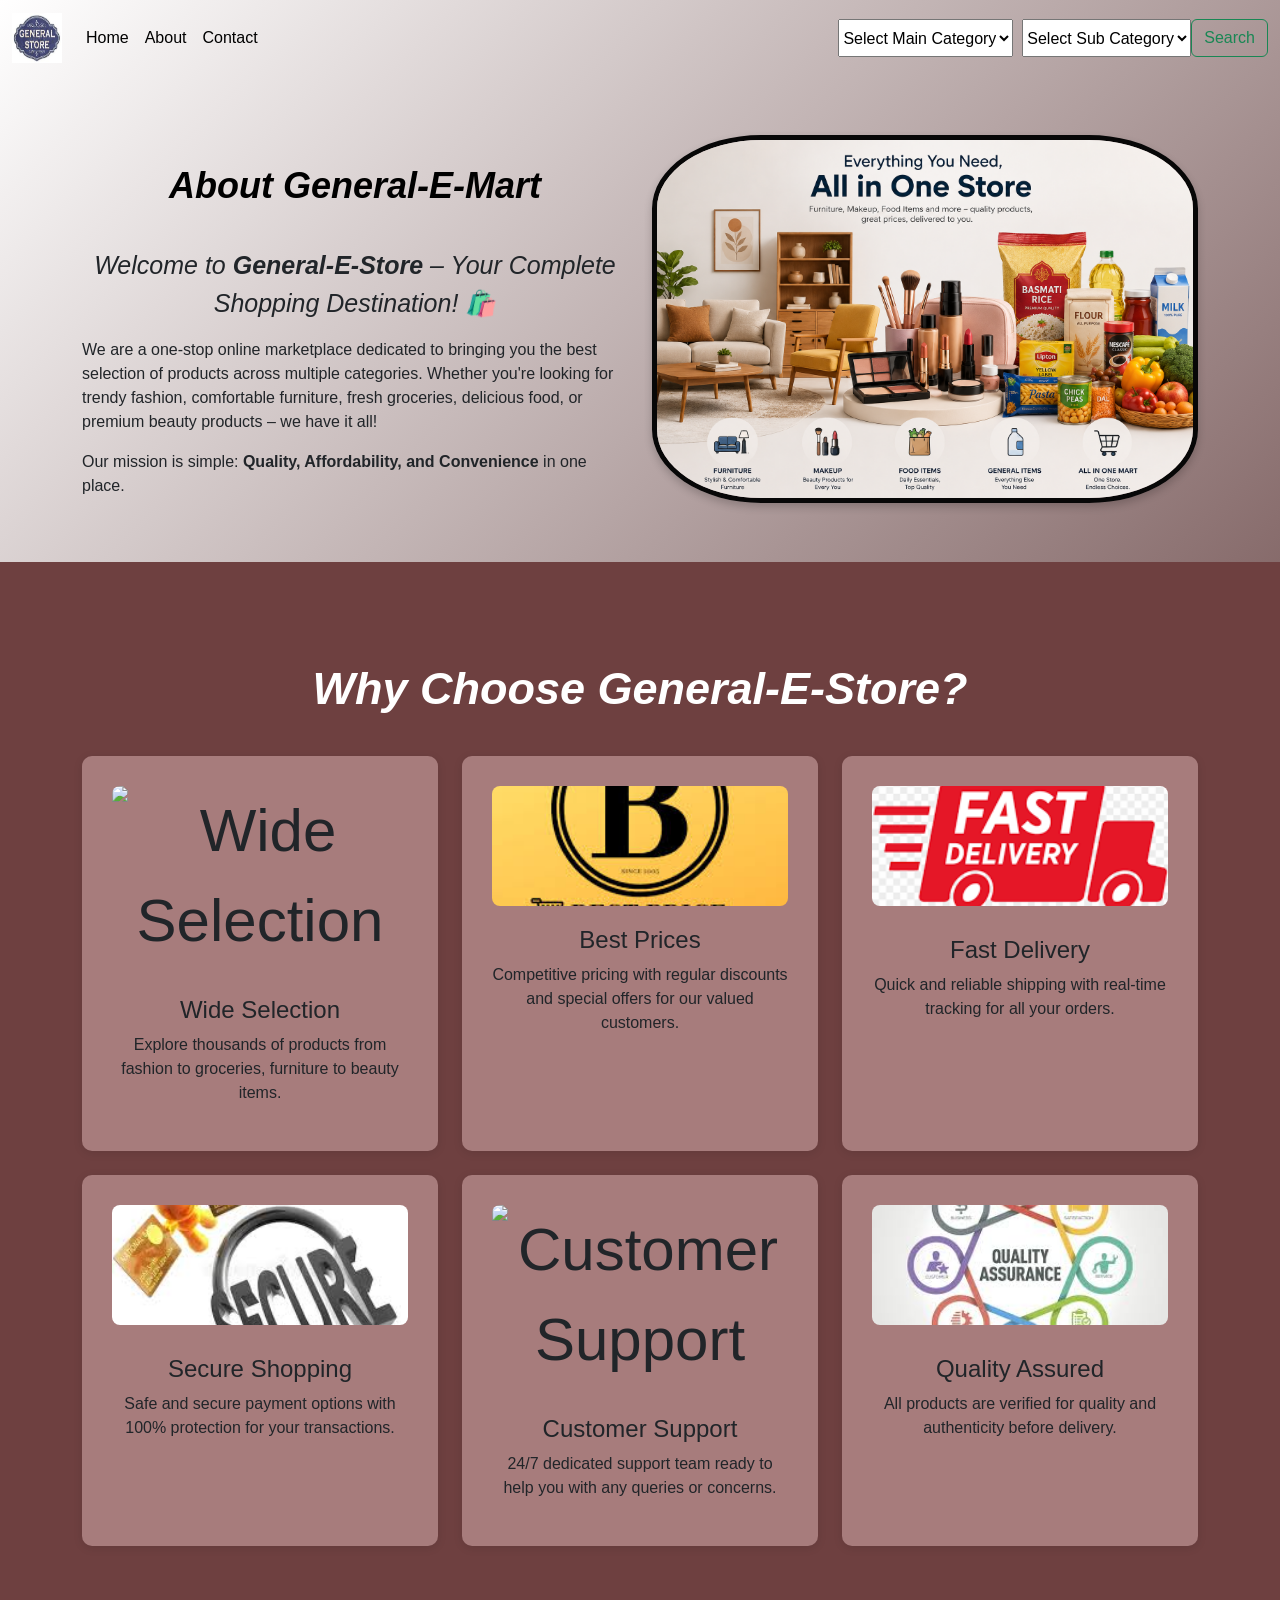
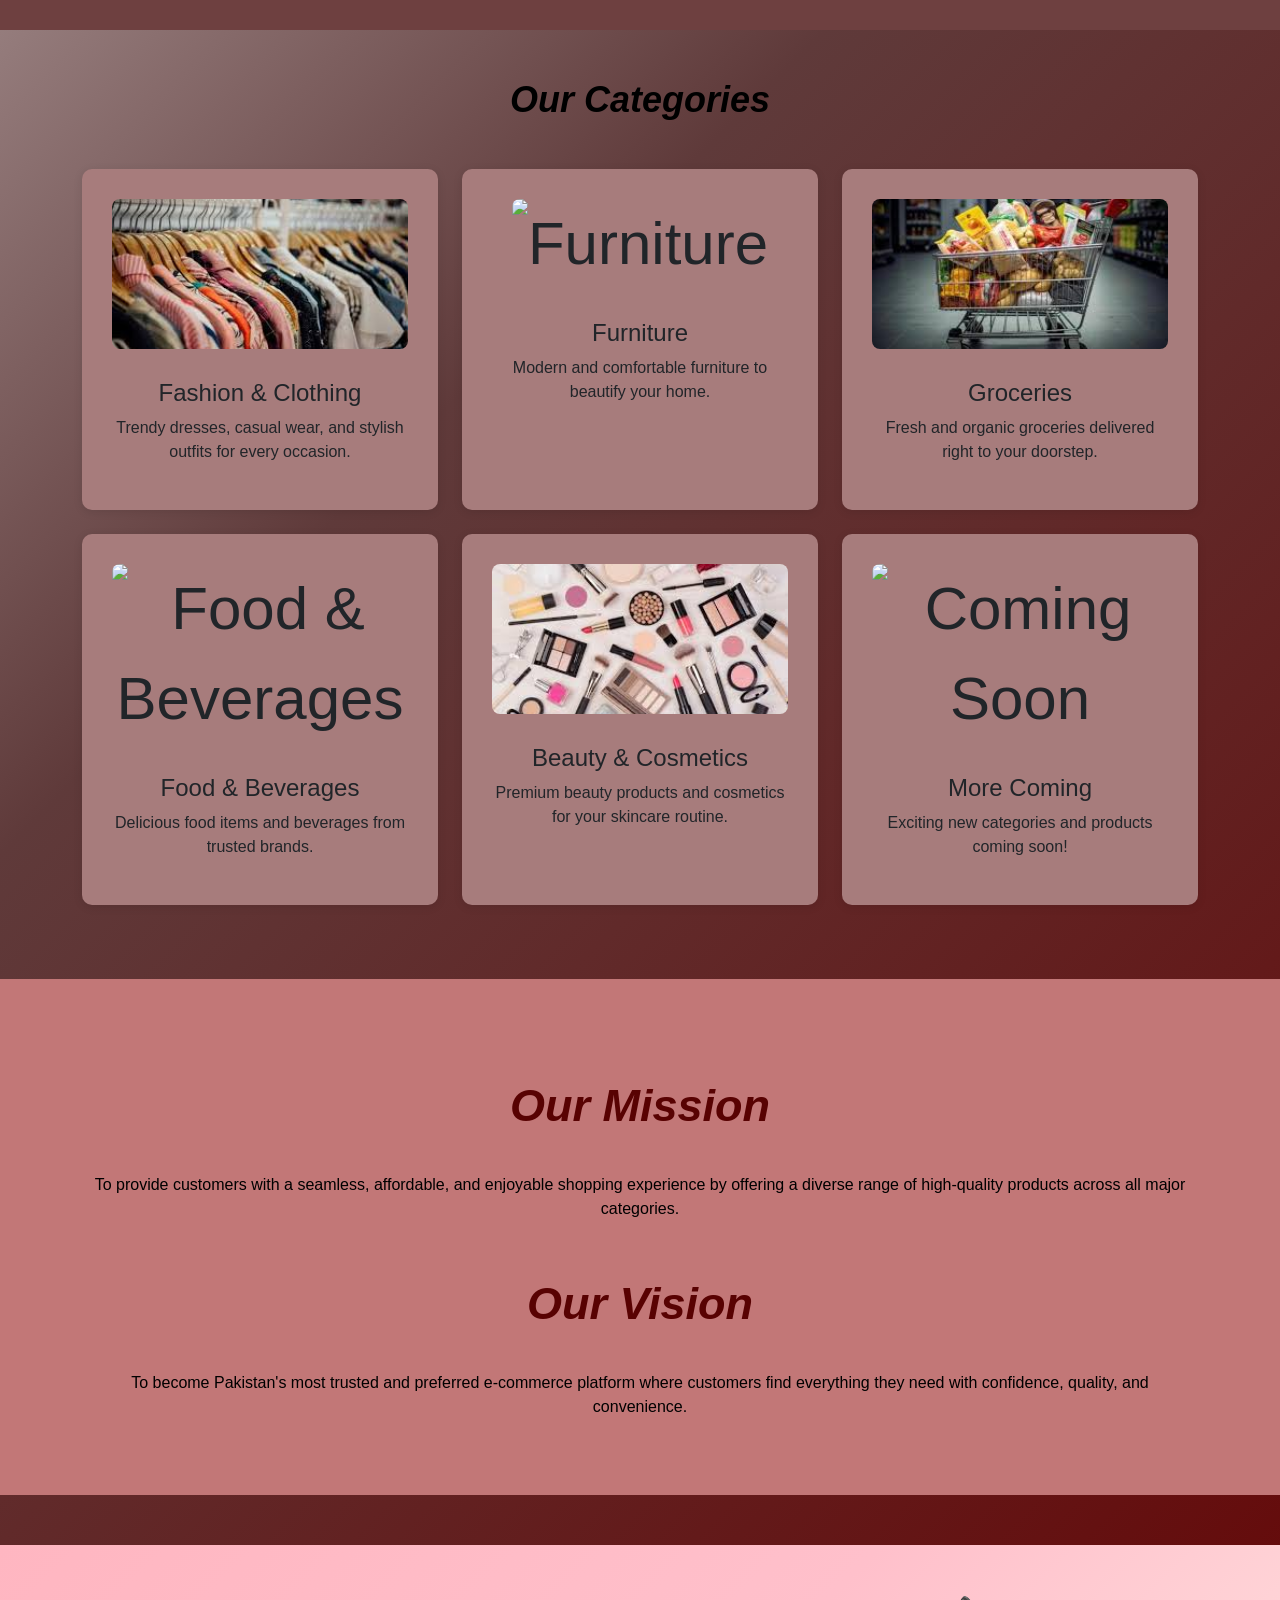
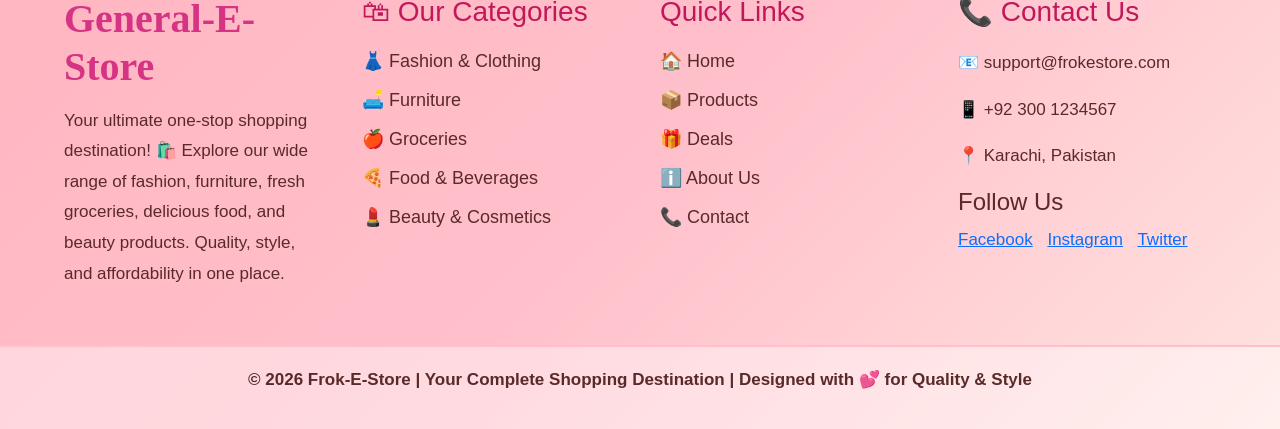
==== about.html @ ed06d940 "general-mart" ====
<!doctype html>
<html lang="en">

<head>
    <meta charset="utf-8">
    <meta name="viewport" content="width=device-width, initial-scale=1">
    <title>General-E-Store</title>
    <link rel="icon" href="/images/girl-frok.jfif" type="image/x-icon">
    <link rel="stylesheet" href="style.css">

    <link href="https://cdn.jsdelivr.net/npm/bootstrap@5.3.2/dist/css/bootstrap.min.css" rel="stylesheet">
</head>

<body>

    <nav class="navbar navbar-expand-lg bagnavbar">
        <div class="container-fluid">
            <a class="navbar-brand" href="#"><img src="[data-uri]" class="logo"></a>
            <button class="navbar-toggler" type="button" data-bs-toggle="collapse"
                data-bs-target="#navbarSupportedContent" aria-controls="navbarSupportedContent" aria-expanded="false"
                aria-label="Toggle navigation">
                <span class="navbar-toggler-icon"></span>
            </button>
            <div class="collapse navbar-collapse" id="navbarSupportedContent">
                <ul class="navbar-nav me-auto mb-2 mb-lg-0">
                    <li class="nav-item">
                        <a class="nav-link active link" aria-current="page" href="#">Home</a>
                    </li>
                    <li class="nav-item">
                        <a class="nav-link active link" aria-current="page" href="about.html">About</a>
                    </li>
                    <li class="nav-item">
                        <a class="nav-link active link" aria-current="page" href="Contact.html">Contact</a>
                    </li>
                </ul>
                <form class="d-flex form" role="search">
                    <select onchange="productChange()" name="products" id="productMenu">
                        <option value="">Select Main Category </option>
                    </select>&nbsp;&nbsp;

                    <select onchange="filterProduct()" name="category" id="categoryMenu">
                        <option value="">Select Sub Category </option>
                    </select>
                    <button class="btn btn-outline-success" type="submit">
                        Search
                    </button>
                </form>
            </div>
        </div>
    </nav>

    <!-- About Us Section -->
    <div class="container mt-5 mb-5">
        <div class="row align-items-center">
            <div class="col-md-6">
                <h1 class="title">About General-E-Mart</h1>
                <p class="about-para">
                    Welcome to <strong>General-E-Store</strong> – Your Complete Shopping Destination! 🛍️
                </p>
                <p>
                    We are a one-stop online marketplace dedicated to bringing you the best selection of products 
                    across multiple categories. Whether you're looking for trendy fashion, comfortable furniture, 
                    fresh groceries, delicious food, or premium beauty products – we have it all!
                </p>
                <p>
                    Our mission is simple: <strong>Quality, Affordability, and Convenience</strong> in one place.
                </p>
            </div>
            <div class="col-md-6">
                <img src="./images/general mart.png" class="img-fluid animation" alt="About Us">
            </div>
        </div>
    </div>

    <!-- Why Choose Us Section -->
    <div style="background-color: #6e4040; padding: 60px 0;">
        <div class="container">
            <h2 class="title-1">Why Choose General-E-Store?</h2>
            <div class="row">
                <div class="col-md-4 mb-4">
                    <div class="hover-card">
                        <img src="https://images.unsplash.com/photo-1607623814075-e51df1bdc82f?w=300&h=200&fit=crop" alt="Wide Selection" class="icon" style="width: 100%; height: 120px; object-fit: cover; border-radius: 8px;">
                        <h4 style="margin-top: 15px;">Wide Selection</h4>
                        <p>Explore thousands of products from fashion to groceries, furniture to beauty items.</p>
                    </div>
                </div>
                <div class="col-md-4 mb-4">
                    <div class="hover-card">
                        <img src="[data-uri]" alt="Best Prices" class="icon" style="width: 100%; height: 120px; object-fit: cover; border-radius: 8px;">
                        <h4 style="margin-top: 5px;">Best Prices</h4>
                        <p>Competitive pricing with regular discounts and special offers for our valued customers.</p>
                    </div>
                </div>
                <div class="col-md-4 mb-4">
                    <div class="hover-card">
                        <img src="[data-uri]" alt="Fast Delivery" class="icon" style="width: 100%; height: 120px; object-fit: cover; border-radius: 8px;">
                        <h4 style="margin-top: 15px;">Fast Delivery</h4>
                        <p>Quick and reliable shipping with real-time tracking for all your orders.</p>
                    </div>
                </div>
                <div class="col-md-4 mb-4">
                    <div class="hover-card">
                        <img src="[data-uri]" alt="Secure Shopping" class="icon" style="width: 100%; height: 120px; object-fit: cover; border-radius: 8px;">
                        <h4 style="margin-top: 15px;">Secure Shopping</h4>
                        <p>Safe and secure payment options with 100% protection for your transactions.</p>
                    </div>
                </div>
                <div class="col-md-4 mb-4">
                    <div class="hover-card">
                        <img src="https://images.unsplash.com/photo-1552664730-d307ca884978?w=300&h=200&fit=crop" alt="Customer Support" class="icon" style="width: 100%; height: 120px; object-fit: cover; border-radius: 8px;">
                        <h4 style="margin-top: 15px;">Customer Support</h4>
                        <p>24/7 dedicated support team ready to help you with any queries or concerns.</p>
                    </div>
                </div>
                <div class="col-md-4 mb-4">
                    <div class="hover-card">
                        <img src="[data-uri]" alt="Quality Assured" class="icon" style="width: 100%; height: 120px; object-fit: cover; border-radius: 8px;">
                        <h4 style="margin-top: 15px;">Quality Assured</h4>
                        <p>All products are verified for quality and authenticity before delivery.</p>
                    </div>
                </div>
            </div>
        </div>
    </div>

    <!-- Our Categories Section -->
    <div class="container mt-5 mb-5">
        <h2 class="title text-center mb-5">Our Categories</h2>
        <div class="row">
            <div class="col-md-6 col-lg-4 mb-4">
                <div class="hover-card">
                    <img src="[data-uri]" alt="Fashion & Clothing" class="icon" style="width: 100%; height: 150px; object-fit: cover; border-radius: 8px;">
                    <h4 style="margin-top: 15px;">Fashion & Clothing</h4>
                    <p>Trendy dresses, casual wear, and stylish outfits for every occasion.</p>
                </div>
            </div>
            <div class="col-md-6 col-lg-4 mb-4">
                <div class="hover-card">
                    <img src="https://images.unsplash.com/photo-1555041469-a586c61ea9bc?w=300&h=200&fit=crop" alt="Furniture" class="icon" style="width: 100%; height: 150px; object-fit: cover; border-radius: 8px;">
                    <h4 style="margin-top: 15px;">Furniture</h4>
                    <p>Modern and comfortable furniture to beautify your home.</p>
                </div>
            </div>
            <div class="col-md-6 col-lg-4 mb-4">
                <div class="hover-card">
                    <img src="[data-uri]" alt="Groceries" class="icon" style="width: 100%; height: 150px; object-fit: cover; border-radius: 8px;">
                    <h4 style="margin-top: 15px;">Groceries</h4>
                    <p>Fresh and organic groceries delivered right to your doorstep.</p>
                </div>
            </div>
            <div class="col-md-6 col-lg-4 mb-4">
                <div class="hover-card">
                    <img src="https://images.unsplash.com/photo-1512621776951-a57141f2eefd?w=300&h=200&fit=crop" alt="Food & Beverages" class="icon" style="width: 100%; height: 150px; object-fit: cover; border-radius: 8px;">
                    <h4 style="margin-top: 15px;">Food & Beverages</h4>
                    <p>Delicious food items and beverages from trusted brands.</p>
                </div>
            </div>
            <div class="col-md-6 col-lg-4 mb-4">
                <div class="hover-card">
                    <img src="[data-uri]" alt="Beauty & Cosmetics" class="icon" style="width: 100%; height: 150px; object-fit: cover; border-radius: 8px;">
                    <h4 style="margin-top: 15px;">Beauty & Cosmetics</h4>
                    <p>Premium beauty products and cosmetics for your skincare routine.</p>
                </div>
            </div>
            <div class="col-md-6 col-lg-4 mb-4">
                <div class="hover-card">
                    <img src="https://images.unsplash.com/photo-1552664730-d307ca884978?w=300&h=200&fit=crop" alt="Coming Soon" class="icon" style="width: 100%; height: 150px; object-fit: cover; border-radius: 8px;">
                    <h4 style="margin-top: 15px;">More Coming</h4>
                    <p>Exciting new categories and products coming soon!</p>
                </div>
            </div>
        </div>
    </div>
    <div style="background-color: #c27777; color: rgb(0, 0, 0); padding: 60px 0; margin: 50px 0;">
        <div class="container">
            <div class="row">
                <div class="col-md-12 text-center px-3">
                    <h3 class="title-01"> Our Mission</h3>
                    <p class="para-mission">
                        To provide customers with a seamless, affordable, and enjoyable shopping experience 
                        by offering a diverse range of high-quality products across all major categories.
                    </p>
                </div>
            </div>
            <div class="row">
                <div class="col-md-12 text-center">
                    <h3 class="title-01"> Our Vision</h3>
                    <p class="para-vision">
                        To become Pakistan's most trusted and preferred e-commerce platform where customers 
                        find everything they need with confidence, quality, and convenience.
                    </p>
                </div>
            </div>
        </div>
    </div>

    
    <footer class="footer mt-4">
        <div class="footer-container">
            <div class="footer-col">
                <h2 class="footer-logo">General-E-Store</h2>
                <p>
                    Your ultimate one-stop shopping destination! 🛍️
                    Explore our wide range of fashion, furniture, fresh groceries,
                    delicious food, and beauty products. Quality, style, and
                    affordability in one place.
                </p>
            </div>
            <div class="footer-col">
                <h3>🛍 Our Categories</h3>
                <ul>
                    <li><a href="#">👗 Fashion & Clothing</a></li>
                    <li><a href="#">🛋️ Furniture</a></li>
                    <li><a href="#">🍎 Groceries</a></li>
                    <li><a href="#">🍕 Food & Beverages</a></li>
                    <li><a href="#">💄 Beauty & Cosmetics</a></li>
                </ul>
            </div>
            <div class="footer-col">
                <h3>Quick Links</h3>
                <ul>
                    <li><a href="#">🏠 Home</a></li>
                    <li><a href="#">📦 Products</a></li>
                    <li><a href="#">🎁 Deals</a></li>
                    <li><a href="about.html">ℹ️ About Us</a></li>
                    <li><a href="Contact.html">📞 Contact</a></li>
                </ul>
            </div>
            <div class="footer-col">
                <h3>📞 Contact Us</h3>
                <p>📧 support@frokestore.com</p>
                <p>📱 +92 300 1234567</p>
                <p>📍 Karachi, Pakistan</p>
                <div style="margin-top: 15px;">
                    <h4>Follow Us</h4>
                    <p>
                        <a href="#" style="margin-right: 10px;">Facebook</a>
                        <a href="#" style="margin-right: 10px;">Instagram</a>
                        <a href="#">Twitter</a>
                    </p>
                </div>
            </div>

        </div>
        <div class="footer-bottom">
            <p>
                © 2026 Frok-E-Store | Your Complete Shopping Destination | Designed with 💕 for Quality & Style
            </p>
        </div>
    </footer>
    <script src="https://cdn.jsdelivr.net/npm/bootstrap@5.3.2/dist/js/bootstrap.bundle.min.js"></script>
    <script src="app.js"></script>

</body>

</html>
---- style.css ----
* {
    margin: 0;
    padding: 0;
    box-sizing: border-box;
    font-family: "Poppins", sans-serif;
}

body {

    background: linear-gradient(135deg, #ffffff, #5f3a3a, #660101);
    color: rgb(255, 255, 255);
    min-height: 100vh;
    margin: 0;
    overflow-x: hidden;
    font-family: 'Poppins', sans-serif;
}

.logo {
    width: 50px;
    height: 50px;
    /* position: absolute; */
    right: 100px;
}

.title {
    /* text-align: center; */
    /* margin: 40px 0; */
    font-size: 60px;
    font-weight: bold;
    color: #d30303;
    font-style: italic;
}

.title:hover {
    text-align: center;
    /* margin: 40px 0; */
    font-size: 40px;
    font-weight: bold;
    color: #584848;
    font-style: italic;
    cursor: pointer;
}

.title-1 {
    text-align: center;
    margin: 40px 0;
    font-size: 45px;
    font-weight: bold;
    color: #ffffff;
    font-style: italic;
}

.title-1:hover {
    text-align: center;
    margin: 40px 0;
    font-size: 50px;
    font-weight: bold;
    color: #ffcdcd;
    font-style: italic;
    cursor: pointer;
}
.title-01{
    text-align: center;
    margin: 40px 0;
    font-size: 45px;
    font-weight: bold;
    color: #580202;
    font-style: italic;
}
.title-01:hover {
    text-align: center;
    margin: 40px 0;
    font-size: 45px;
    font-weight: bold;
    color: #6d3838;
    font-style: italic;
    cursor: pointer;
    transition: 2sec;
}
.about-para {
    font-size: 25px;
    text-align: center;
    font-style: italic;
}

.img-fluid {
    box-shadow: 0 4px 8px rgba(0, 0, 0, 0.2);
    height: 500px;
    width: 550px;
    border-radius: 20%;
    border: 5px solid #070707;
}

.img-fluid:hover {
    box-shadow: 0 8px 16px rgba(255, 255, 255, 0.4);
    transform: scale(1.05);
    cursor: pointer;
    transition: 0.9s;
    cursor: pointer;
    animation-name: __flash;
    animation: slideFade 0.5s ease forwards;
}

.hover-card {
    background: rgb(167, 124, 124);
    border-radius: 10px;
    padding: 30px;
    text-align: center;
    box-shadow: 0 2px 10px rgba(0, 0, 0, 0.1);
    transition: all 0.3s ease;
    cursor: pointer;
    height: 100%;
}

.hover-card:hover {
    transform: translateY(-10px);
    box-shadow: 0 12px 25px rgba(0, 0, 0, 0.2);
    background: linear-gradient(135deg, #643d3d 0%, #690101 100%);
    color: white;
}

.hover-card:hover h4,
.hover-card:hover p {
    color: white;
}

.hover-card .icon {
    font-size: 60px;
    margin-bottom: 15px;
    transition: transform 0.3s ease;
}

.hover-card:hover .icon {
    transform: scale(1.01);
}

.frock {
    width: 100px;
    height: 600px;
}

.footer {
    background: linear-gradient(135deg, #ffb6c1, #ffc0cb, #ffe4e1);
    padding-top: 50px;
    color: #5a2a2a;
    font-family: Arial, sans-serif;
}

.footer-container {
    width: 90%;
    margin: auto;
    display: flex;
    justify-content: space-between;
    align-items: flex-start;
    gap: 40px;
    flex-wrap: wrap;
}

.footer-col {
    flex: 1;
    min-width: 250px;
}

.footer-logo {
    font-size: 40px;
    font-weight: bold;
    color: #d63384;
    margin-bottom: 15px;
    font-family: cursive;
}

.footer-col h3 {
    font-size: 28px;
    margin-bottom: 20px;
    color: #c2185b;
}

.footer-col p {
    font-size: 17px;
    line-height: 1.8;
}

.footer-col ul {
    list-style: none;
    padding: 0;
}

.footer-col ul li {
    margin-bottom: 12px;
}

.footer-col ul li a {
    text-decoration: none;
    color: #5a2a2a;
    font-size: 18px;
    transition: 0.3s;
}

.footer-col ul li a:hover {
    color: #d63384;
    padding-left: 8px;
}

.footer-bottom {
    text-align: center;
    margin-top: 40px;
    padding: 20px;
    background-color: rgba(255, 255, 255, 0.4);
    font-size: 17px;
    font-weight: bold;
    border-top: 2px solid #ffc0cb;
}

.title {
    text-align: center;
    margin: 40px 0;
    font-size: 36px;
    color: #000000;
}

.card {
    background-color: rgba(250, 143, 209, 0.8);
    border-radius: 15px;
    box-shadow: 0 4px 8px rgba(0, 0, 0, 0.1);
    padding: 20px;
    text-align: center;
    transition: transform 0.3s ease;
    gap: 20px;
}

.product-image {
    width: 100%;
    height: auto;
    object-fit: cover;
    border-radius: 10px;
    margin-bottom: 15px;
}

/* Responsive Design */

@media(max-width: 768px) {

    .footer-container {
        flex-direction: column;
        text-align: center;
    }

    .footer-logo {
        font-size: 34px;
    }

    .footer-col h3 {
        font-size: 24px;
    }

}
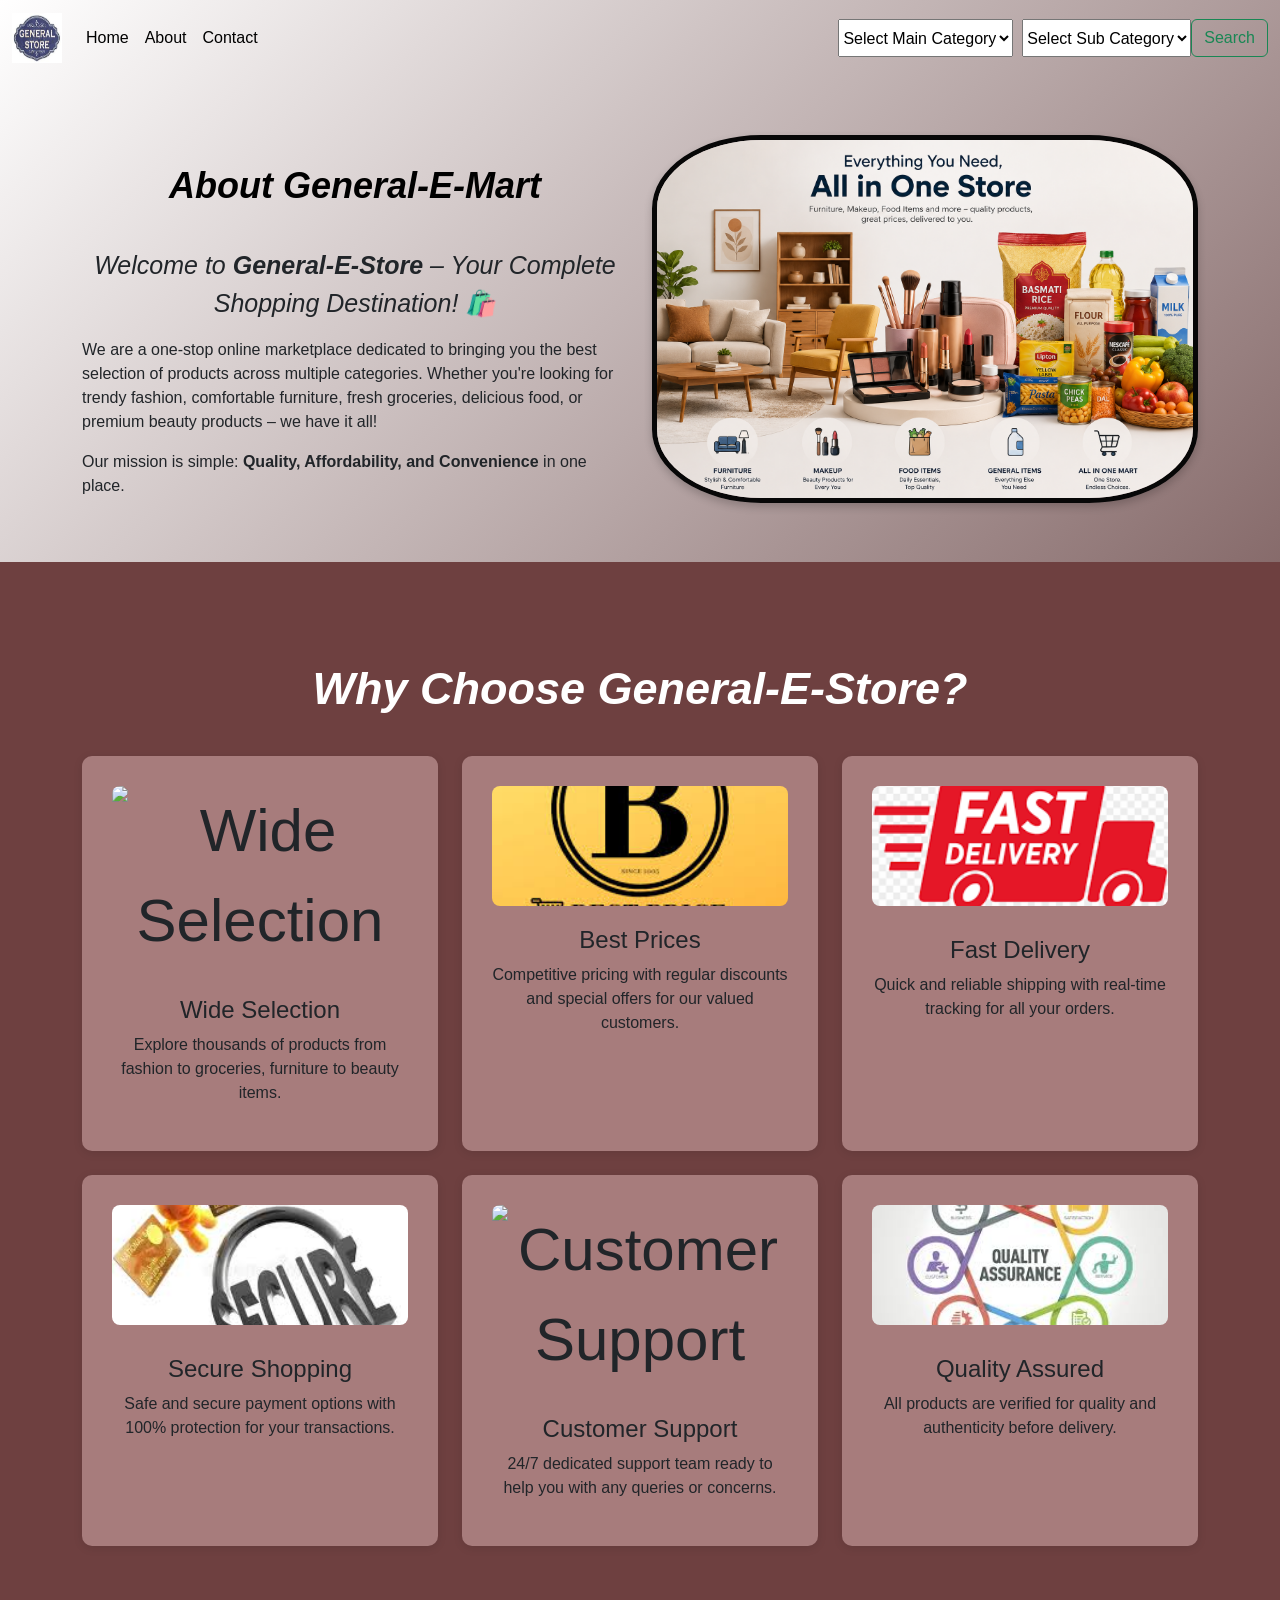
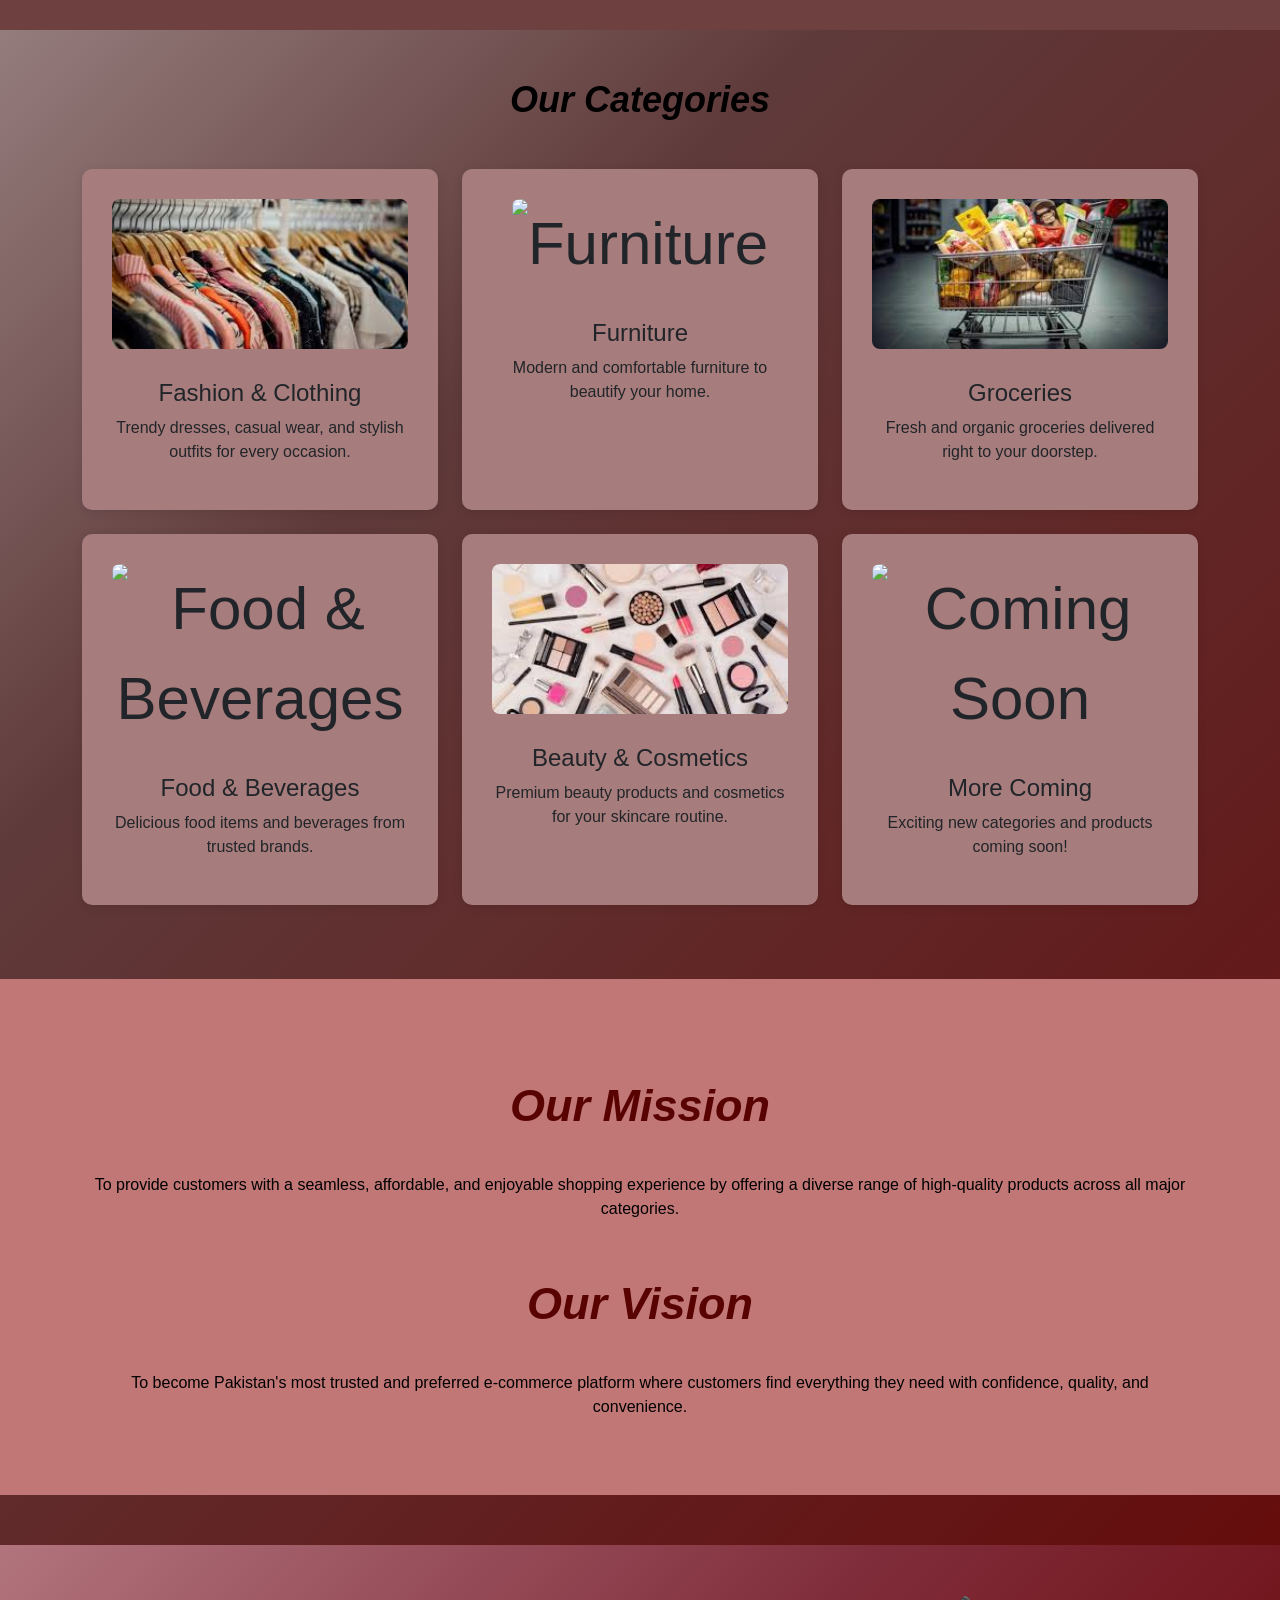
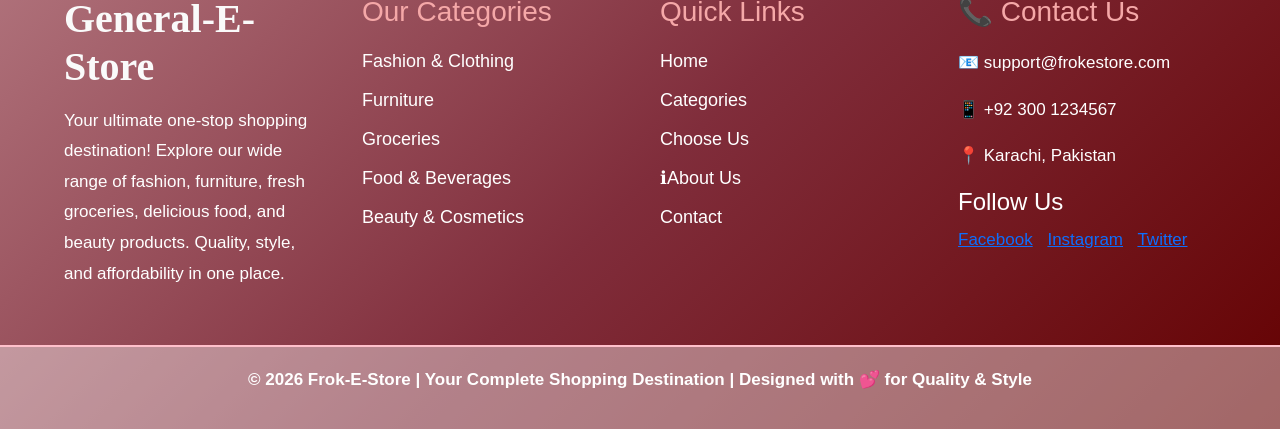
==== commit e5101cd5: "general-mart" ====
--- a/about.html
+++ b/about.html
@@ -74,7 +74,7 @@
 
     <!-- Why Choose Us Section -->
     <div style="background-color: #6e4040; padding: 60px 0;">
-        <div class="container">
+        <div class="container" id="choose-us">
             <h2 class="title-1">Why Choose General-E-Store?</h2>
             <div class="row">
                 <div class="col-md-4 mb-4">
@@ -124,7 +124,7 @@
     </div>
 
     <!-- Our Categories Section -->
-    <div class="container mt-5 mb-5">
+    <div class="container mt-5 mb-5" id="categories">
         <h2 class="title text-center mb-5">Our Categories</h2>
         <div class="row">
             <div class="col-md-6 col-lg-4 mb-4">
@@ -200,30 +200,30 @@
             <div class="footer-col">
                 <h2 class="footer-logo">General-E-Store</h2>
                 <p>
-                    Your ultimate one-stop shopping destination! 🛍️
+                    Your ultimate one-stop shopping destination! 
                     Explore our wide range of fashion, furniture, fresh groceries,
                     delicious food, and beauty products. Quality, style, and
                     affordability in one place.
                 </p>
             </div>
             <div class="footer-col">
-                <h3>🛍 Our Categories</h3>
+                <h3> Our Categories</h3>
                 <ul>
-                    <li><a href="#">👗 Fashion & Clothing</a></li>
-                    <li><a href="#">🛋️ Furniture</a></li>
-                    <li><a href="#">🍎 Groceries</a></li>
-                    <li><a href="#">🍕 Food & Beverages</a></li>
-                    <li><a href="#">💄 Beauty & Cosmetics</a></li>
+                    <li><a href="#"> Fashion & Clothing</a></li>
+                    <li><a href="#"> Furniture</a></li>
+                    <li><a href="#"> Groceries</a></li>
+                    <li><a href="#"> Food & Beverages</a></li>
+                    <li><a href="#"> Beauty & Cosmetics</a></li>
                 </ul>
             </div>
             <div class="footer-col">
                 <h3>Quick Links</h3>
                 <ul>
-                    <li><a href="#">🏠 Home</a></li>
-                    <li><a href="#">📦 Products</a></li>
-                    <li><a href="#">🎁 Deals</a></li>
-                    <li><a href="about.html">ℹ️ About Us</a></li>
-                    <li><a href="Contact.html">📞 Contact</a></li>
+                    <li><a href="index.html"> Home</a></li>
+                    <li><a href="#categories"> Categories</a></li>
+                    <li><a href="#choose-us">Choose Us</a></li>
+                    <li><a href="about.html">ℹAbout Us</a></li>
+                    <li><a href="Contact.html"> Contact</a></li>
                 </ul>
             </div>
             <div class="footer-col">
--- a/style.css
+++ b/style.css
@@ -75,7 +75,7 @@
     color: #6d3838;
     font-style: italic;
     cursor: pointer;
-    transition: 2sec;
+    transition: all 0.3s ease;
 }
 .about-para {
     font-size: 25px;
@@ -140,9 +140,9 @@
 }
 
 .footer {
-    background: linear-gradient(135deg, #ffb6c1, #ffc0cb, #ffe4e1);
+    background: linear-gradient(135deg, #b1747d, #802d3b, #640101);
     padding-top: 50px;
-    color: #5a2a2a;
+    color: #ffffff;
     font-family: Arial, sans-serif;
 }
 
@@ -164,7 +164,7 @@
 .footer-logo {
     font-size: 40px;
     font-weight: bold;
-    color: #d63384;
+    color: #fafafa;
     margin-bottom: 15px;
     font-family: cursive;
 }
@@ -172,7 +172,7 @@
 .footer-col h3 {
     font-size: 28px;
     margin-bottom: 20px;
-    color: #c2185b;
+    color: #f5a8a8;
 }
 
 .footer-col p {
@@ -191,13 +191,13 @@
 
 .footer-col ul li a {
     text-decoration: none;
-    color: #5a2a2a;
+    color: #ffffff;
     font-size: 18px;
     transition: 0.3s;
 }
 
 .footer-col ul li a:hover {
-    color: #d63384;
+    color: #f5b0b0;
     padding-left: 8px;
 }
 
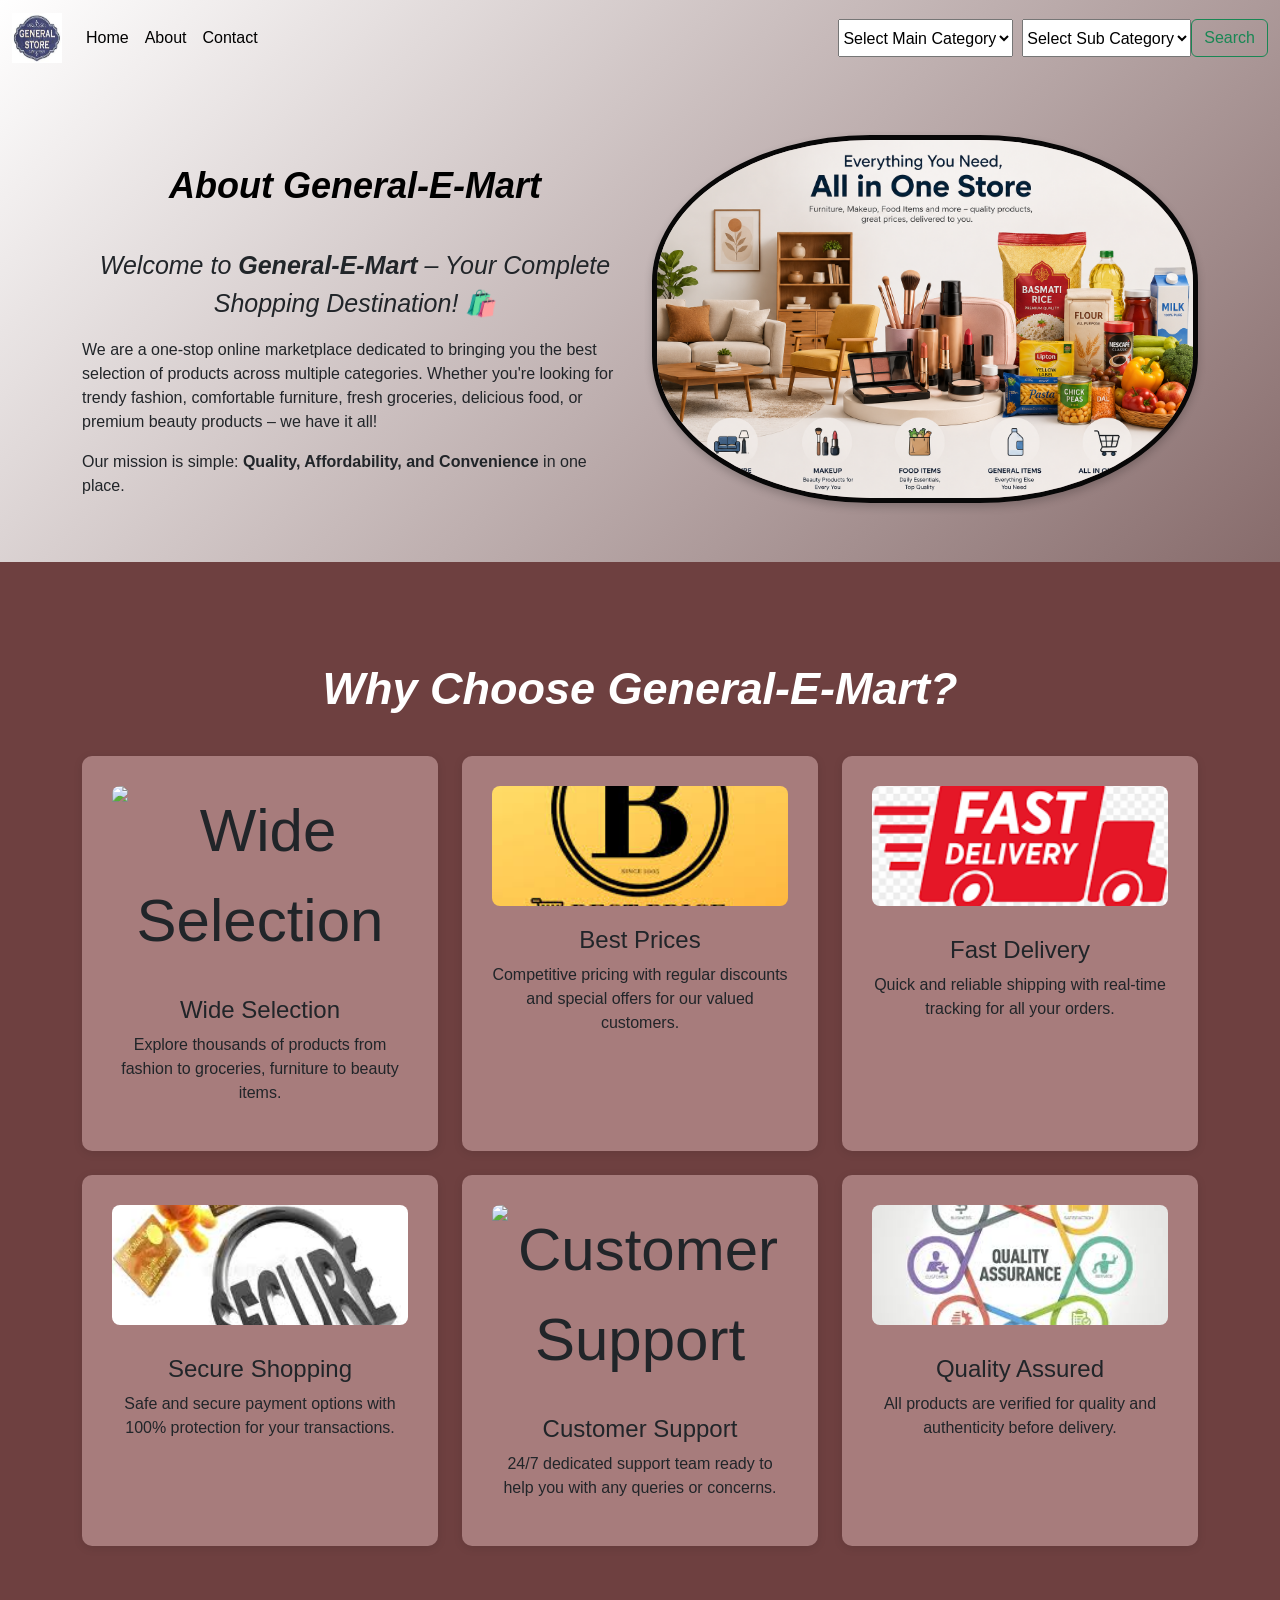
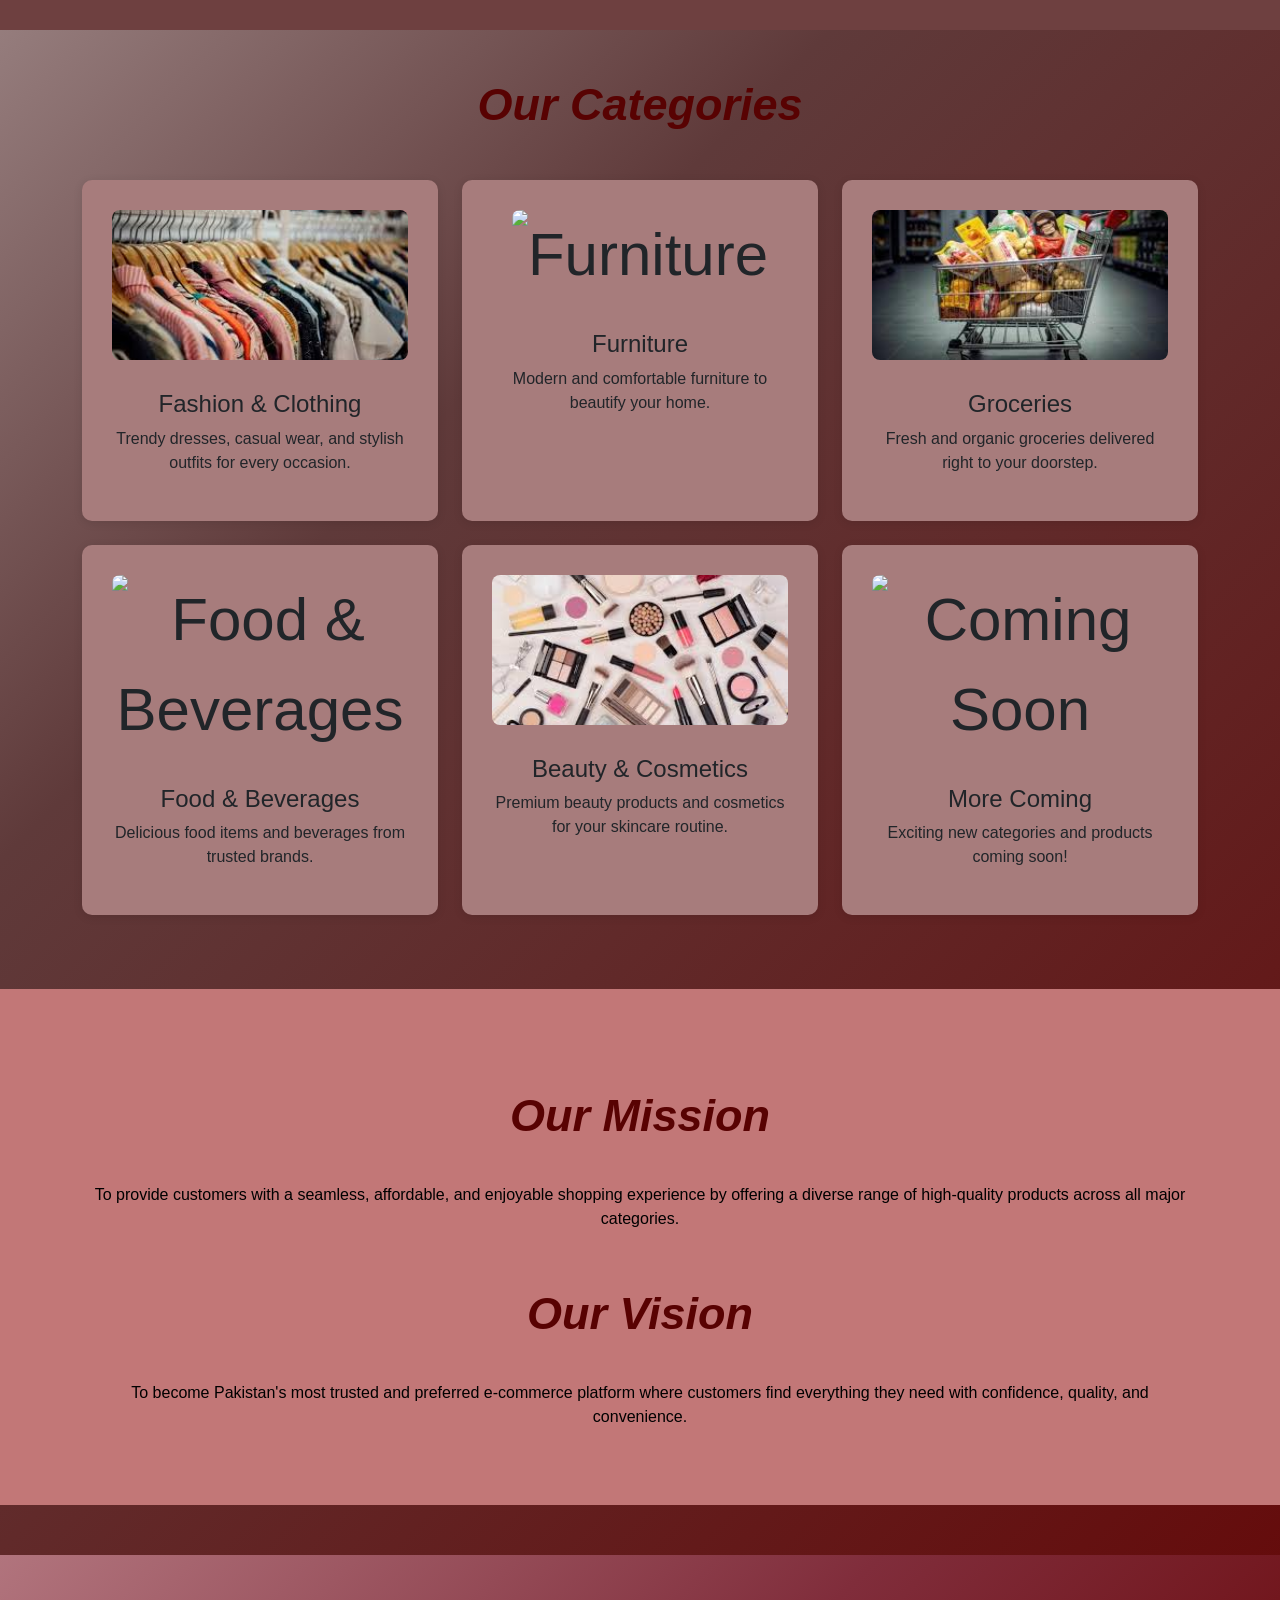
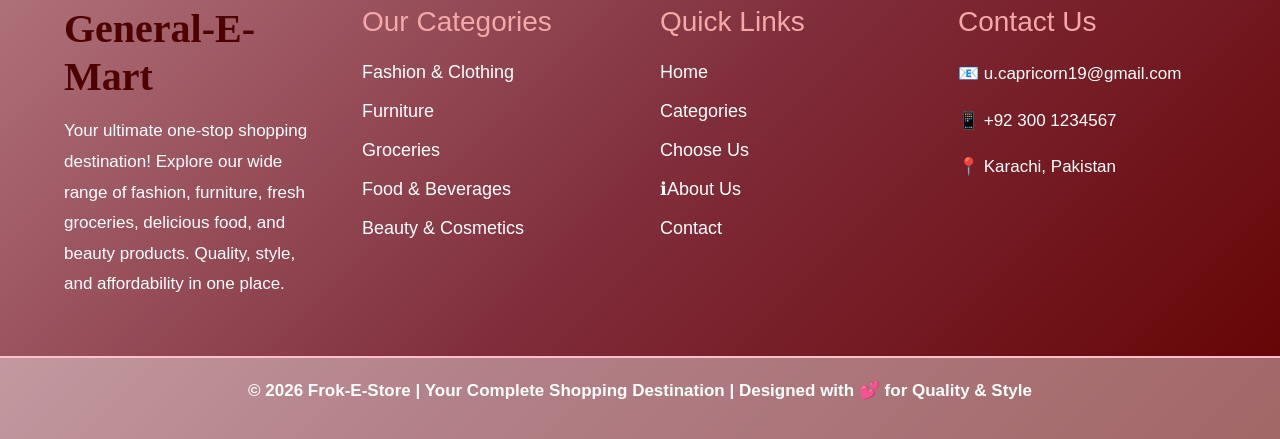
==== commit f727b900: "mart" ====
--- a/about.html
+++ b/about.html
@@ -4,7 +4,7 @@
 <head>
     <meta charset="utf-8">
     <meta name="viewport" content="width=device-width, initial-scale=1">
-    <title>General-E-Store</title>
+    <title>General-E-Mart</title>
     <link rel="icon" href="/images/girl-frok.jfif" type="image/x-icon">
     <link rel="stylesheet" href="style.css">
 
@@ -15,7 +15,9 @@
 
     <nav class="navbar navbar-expand-lg bagnavbar">
         <div class="container-fluid">
-            <a class="navbar-brand" href="#"><img src="[data-uri]" class="logo"></a>
+            <a class="navbar-brand" href="#"><img
+                    src="[data-uri]"
+                    class="logo"></a>
             <button class="navbar-toggler" type="button" data-bs-toggle="collapse"
                 data-bs-target="#navbarSupportedContent" aria-controls="navbarSupportedContent" aria-expanded="false"
                 aria-label="Toggle navigation">
@@ -24,7 +26,7 @@
             <div class="collapse navbar-collapse" id="navbarSupportedContent">
                 <ul class="navbar-nav me-auto mb-2 mb-lg-0">
                     <li class="nav-item">
-                        <a class="nav-link active link" aria-current="page" href="#">Home</a>
+                        <a class="nav-link active link" aria-current="page" href="index.html">Home</a>
                     </li>
                     <li class="nav-item">
                         <a class="nav-link active link" aria-current="page" href="about.html">About</a>
@@ -48,18 +50,16 @@
             </div>
         </div>
     </nav>
-
-    <!-- About Us Section -->
     <div class="container mt-5 mb-5">
         <div class="row align-items-center">
             <div class="col-md-6">
                 <h1 class="title">About General-E-Mart</h1>
                 <p class="about-para">
-                    Welcome to <strong>General-E-Store</strong> – Your Complete Shopping Destination! 🛍️
+                    Welcome to <strong>General-E-Mart</strong> – Your Complete Shopping Destination! 🛍️
                 </p>
                 <p>
-                    We are a one-stop online marketplace dedicated to bringing you the best selection of products 
-                    across multiple categories. Whether you're looking for trendy fashion, comfortable furniture, 
+                    We are a one-stop online marketplace dedicated to bringing you the best selection of products
+                    across multiple categories. Whether you're looking for trendy fashion, comfortable furniture,
                     fresh groceries, delicious food, or premium beauty products – we have it all!
                 </p>
                 <p>
@@ -71,50 +71,60 @@
             </div>
         </div>
     </div>
-
-    <!-- Why Choose Us Section -->
     <div style="background-color: #6e4040; padding: 60px 0;">
         <div class="container" id="choose-us">
-            <h2 class="title-1">Why Choose General-E-Store?</h2>
+            <h2 class="title-1">Why Choose General-E-Mart?</h2>
             <div class="row">
                 <div class="col-md-4 mb-4">
                     <div class="hover-card">
-                        <img src="https://images.unsplash.com/photo-1607623814075-e51df1bdc82f?w=300&h=200&fit=crop" alt="Wide Selection" class="icon" style="width: 100%; height: 120px; object-fit: cover; border-radius: 8px;">
+                        <img src="https://images.unsplash.com/photo-1607623814075-e51df1bdc82f?w=300&h=200&fit=crop"
+                            alt="Wide Selection" class="icon"
+                            style="width: 100%; height: 120px; object-fit: cover; border-radius: 8px;">
                         <h4 style="margin-top: 15px;">Wide Selection</h4>
                         <p>Explore thousands of products from fashion to groceries, furniture to beauty items.</p>
                     </div>
                 </div>
                 <div class="col-md-4 mb-4">
                     <div class="hover-card">
-                        <img src="[data-uri]" alt="Best Prices" class="icon" style="width: 100%; height: 120px; object-fit: cover; border-radius: 8px;">
+                        <img src="[data-uri]"
+                            alt="Best Prices" class="icon"
+                            style="width: 100%; height: 120px; object-fit: cover; border-radius: 8px;">
                         <h4 style="margin-top: 5px;">Best Prices</h4>
                         <p>Competitive pricing with regular discounts and special offers for our valued customers.</p>
                     </div>
                 </div>
                 <div class="col-md-4 mb-4">
                     <div class="hover-card">
-                        <img src="[data-uri]" alt="Fast Delivery" class="icon" style="width: 100%; height: 120px; object-fit: cover; border-radius: 8px;">
+                        <img src="[data-uri]"
+                            alt="Fast Delivery" class="icon"
+                            style="width: 100%; height: 120px; object-fit: cover; border-radius: 8px;">
                         <h4 style="margin-top: 15px;">Fast Delivery</h4>
                         <p>Quick and reliable shipping with real-time tracking for all your orders.</p>
                     </div>
                 </div>
                 <div class="col-md-4 mb-4">
                     <div class="hover-card">
-                        <img src="[data-uri]" alt="Secure Shopping" class="icon" style="width: 100%; height: 120px; object-fit: cover; border-radius: 8px;">
+                        <img src="[data-uri]"
+                            alt="Secure Shopping" class="icon"
+                            style="width: 100%; height: 120px; object-fit: cover; border-radius: 8px;">
                         <h4 style="margin-top: 15px;">Secure Shopping</h4>
                         <p>Safe and secure payment options with 100% protection for your transactions.</p>
                     </div>
                 </div>
                 <div class="col-md-4 mb-4">
                     <div class="hover-card">
-                        <img src="https://images.unsplash.com/photo-1552664730-d307ca884978?w=300&h=200&fit=crop" alt="Customer Support" class="icon" style="width: 100%; height: 120px; object-fit: cover; border-radius: 8px;">
+                        <img src="https://images.unsplash.com/photo-1552664730-d307ca884978?w=300&h=200&fit=crop"
+                            alt="Customer Support" class="icon"
+                            style="width: 100%; height: 120px; object-fit: cover; border-radius: 8px;">
                         <h4 style="margin-top: 15px;">Customer Support</h4>
                         <p>24/7 dedicated support team ready to help you with any queries or concerns.</p>
                     </div>
                 </div>
                 <div class="col-md-4 mb-4">
                     <div class="hover-card">
-                        <img src="[data-uri]" alt="Quality Assured" class="icon" style="width: 100%; height: 120px; object-fit: cover; border-radius: 8px;">
+                        <img src="[data-uri]"
+                            alt="Quality Assured" class="icon"
+                            style="width: 100%; height: 120px; object-fit: cover; border-radius: 8px;">
                         <h4 style="margin-top: 15px;">Quality Assured</h4>
                         <p>All products are verified for quality and authenticity before delivery.</p>
                     </div>
@@ -125,46 +135,58 @@
 
     <!-- Our Categories Section -->
     <div class="container mt-5 mb-5" id="categories">
-        <h2 class="title text-center mb-5">Our Categories</h2>
+        <h2 class="heading text-center mb-5">Our Categories</h2>
         <div class="row">
             <div class="col-md-6 col-lg-4 mb-4">
                 <div class="hover-card">
-                    <img src="[data-uri]" alt="Fashion & Clothing" class="icon" style="width: 100%; height: 150px; object-fit: cover; border-radius: 8px;">
+                    <img src="[data-uri]"
+                        alt="Fashion & Clothing" class="icon"
+                        style="width: 100%; height: 150px; object-fit: cover; border-radius: 8px;">
                     <h4 style="margin-top: 15px;">Fashion & Clothing</h4>
                     <p>Trendy dresses, casual wear, and stylish outfits for every occasion.</p>
                 </div>
             </div>
             <div class="col-md-6 col-lg-4 mb-4">
                 <div class="hover-card">
-                    <img src="https://images.unsplash.com/photo-1555041469-a586c61ea9bc?w=300&h=200&fit=crop" alt="Furniture" class="icon" style="width: 100%; height: 150px; object-fit: cover; border-radius: 8px;">
+                    <img src="https://images.unsplash.com/photo-1555041469-a586c61ea9bc?w=300&h=200&fit=crop"
+                        alt="Furniture" class="icon"
+                        style="width: 100%; height: 150px; object-fit: cover; border-radius: 8px;">
                     <h4 style="margin-top: 15px;">Furniture</h4>
                     <p>Modern and comfortable furniture to beautify your home.</p>
                 </div>
             </div>
             <div class="col-md-6 col-lg-4 mb-4">
                 <div class="hover-card">
-                    <img src="[data-uri]" alt="Groceries" class="icon" style="width: 100%; height: 150px; object-fit: cover; border-radius: 8px;">
+                    <img src="[data-uri]"
+                        alt="Groceries" class="icon"
+                        style="width: 100%; height: 150px; object-fit: cover; border-radius: 8px;">
                     <h4 style="margin-top: 15px;">Groceries</h4>
                     <p>Fresh and organic groceries delivered right to your doorstep.</p>
                 </div>
             </div>
             <div class="col-md-6 col-lg-4 mb-4">
                 <div class="hover-card">
-                    <img src="https://images.unsplash.com/photo-1512621776951-a57141f2eefd?w=300&h=200&fit=crop" alt="Food & Beverages" class="icon" style="width: 100%; height: 150px; object-fit: cover; border-radius: 8px;">
+                    <img src="https://images.unsplash.com/photo-1512621776951-a57141f2eefd?w=300&h=200&fit=crop"
+                        alt="Food & Beverages" class="icon"
+                        style="width: 100%; height: 150px; object-fit: cover; border-radius: 8px;">
                     <h4 style="margin-top: 15px;">Food & Beverages</h4>
                     <p>Delicious food items and beverages from trusted brands.</p>
                 </div>
             </div>
             <div class="col-md-6 col-lg-4 mb-4">
                 <div class="hover-card">
-                    <img src="[data-uri]" alt="Beauty & Cosmetics" class="icon" style="width: 100%; height: 150px; object-fit: cover; border-radius: 8px;">
+                    <img src="[data-uri]"
+                        alt="Beauty & Cosmetics" class="icon"
+                        style="width: 100%; height: 150px; object-fit: cover; border-radius: 8px;">
                     <h4 style="margin-top: 15px;">Beauty & Cosmetics</h4>
                     <p>Premium beauty products and cosmetics for your skincare routine.</p>
                 </div>
             </div>
             <div class="col-md-6 col-lg-4 mb-4">
                 <div class="hover-card">
-                    <img src="https://images.unsplash.com/photo-1552664730-d307ca884978?w=300&h=200&fit=crop" alt="Coming Soon" class="icon" style="width: 100%; height: 150px; object-fit: cover; border-radius: 8px;">
+                    <img src="https://images.unsplash.com/photo-1552664730-d307ca884978?w=300&h=200&fit=crop"
+                        alt="Coming Soon" class="icon"
+                        style="width: 100%; height: 150px; object-fit: cover; border-radius: 8px;">
                     <h4 style="margin-top: 15px;">More Coming</h4>
                     <p>Exciting new categories and products coming soon!</p>
                 </div>
@@ -177,7 +199,7 @@
                 <div class="col-md-12 text-center px-3">
                     <h3 class="title-01"> Our Mission</h3>
                     <p class="para-mission">
-                        To provide customers with a seamless, affordable, and enjoyable shopping experience 
+                        To provide customers with a seamless, affordable, and enjoyable shopping experience
                         by offering a diverse range of high-quality products across all major categories.
                     </p>
                 </div>
@@ -186,7 +208,7 @@
                 <div class="col-md-12 text-center">
                     <h3 class="title-01"> Our Vision</h3>
                     <p class="para-vision">
-                        To become Pakistan's most trusted and preferred e-commerce platform where customers 
+                        To become Pakistan's most trusted and preferred e-commerce platform where customers
                         find everything they need with confidence, quality, and convenience.
                     </p>
                 </div>
@@ -194,13 +216,13 @@
         </div>
     </div>
 
-    
+
     <footer class="footer mt-4">
         <div class="footer-container">
             <div class="footer-col">
-                <h2 class="footer-logo">General-E-Store</h2>
+                <h2 class="footer-logo">General-E-Mart</h2>
                 <p>
-                    Your ultimate one-stop shopping destination! 
+                    Your ultimate one-stop shopping destination!
                     Explore our wide range of fashion, furniture, fresh groceries,
                     delicious food, and beauty products. Quality, style, and
                     affordability in one place.
@@ -227,18 +249,10 @@
                 </ul>
             </div>
             <div class="footer-col">
-                <h3>📞 Contact Us</h3>
-                <p>📧 support@frokestore.com</p>
+                <h3> Contact Us</h3>
+                <p>📧 u.capricorn19@gmail.com</p>
                 <p>📱 +92 300 1234567</p>
                 <p>📍 Karachi, Pakistan</p>
-                <div style="margin-top: 15px;">
-                    <h4>Follow Us</h4>
-                    <p>
-                        <a href="#" style="margin-right: 10px;">Facebook</a>
-                        <a href="#" style="margin-right: 10px;">Instagram</a>
-                        <a href="#">Twitter</a>
-                    </p>
-                </div>
             </div>
 
         </div>
--- a/style.css
+++ b/style.css
@@ -77,6 +77,24 @@
     cursor: pointer;
     transition: all 0.3s ease;
 }
+.heading{
+    text-align: center;
+    margin: 40px 0;
+    font-size: 45px;
+    font-weight: bold;
+    color: #580202;
+    font-style: italic;
+}
+.heading:hover {
+    text-align: center;
+    margin: 40px 0;
+    font-size: 45px;
+    font-weight: bold;
+    color: #641616;
+    font-style: italic;
+    cursor: pointer;
+    transition: all 0.3s ease;
+}
 .about-para {
     font-size: 25px;
     text-align: center;
@@ -87,7 +105,7 @@
     box-shadow: 0 4px 8px rgba(0, 0, 0, 0.2);
     height: 500px;
     width: 550px;
-    border-radius: 20%;
+    border-radius: 40%;
     border: 5px solid #070707;
 }
 
@@ -164,7 +182,7 @@
 .footer-logo {
     font-size: 40px;
     font-weight: bold;
-    color: #fafafa;
+    color: #4d0101;
     margin-bottom: 15px;
     font-family: cursive;
 }
